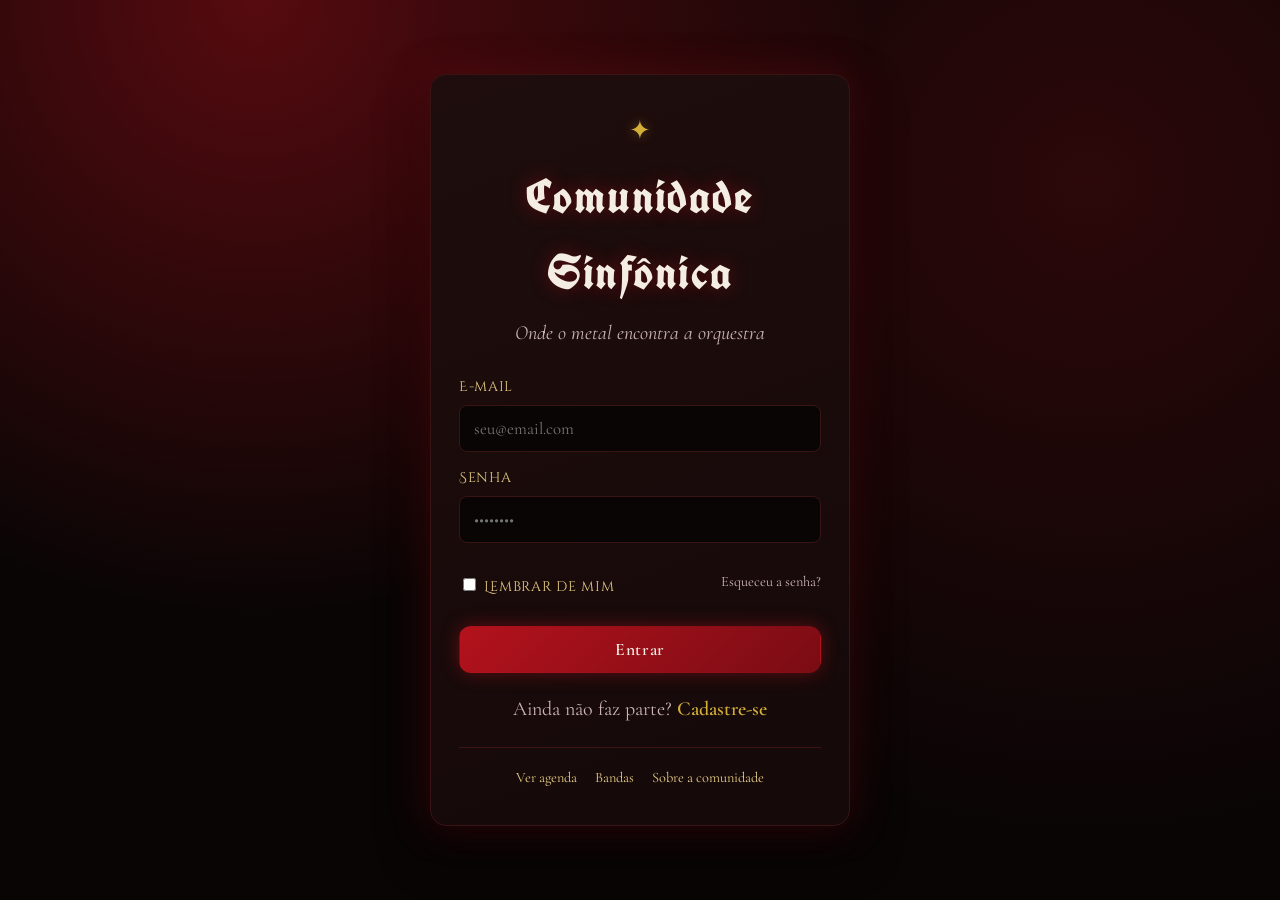
==== index.html @ da5e2d59 "Primeira versão: login, agenda, bandas, sobre e painel admin Co-Authored-By: Claude Sonnet 5 <norepl" ====
<!DOCTYPE html>
<html lang="pt-BR">
<head>
  <meta charset="UTF-8" />
  <meta name="viewport" content="width=device-width, initial-scale=1.0" />
  <title>Login — Comunidade Sinfônica</title>
  <meta name="description" content="Entre na Comunidade Sinfônica: agenda de shows, bandas e muito mais." />
  <link rel="icon" href="data:image/svg+xml,%3Csvg xmlns='http://www.w3.org/2000/svg' viewBox='0 0 64 64'%3E%3Ccircle cx='32' cy='32' r='30' fill='%230a0505' stroke='%23d4af37' stroke-width='3'/%3E%3Ctext x='32' y='43' font-size='30' text-anchor='middle' fill='%23d4af37'%3E%E2%99%AA%3C/text%3E%3C/svg%3E" />
  <link rel="preconnect" href="https://fonts.googleapis.com" />
  <link rel="preconnect" href="https://fonts.gstatic.com" crossorigin />
  <link href="https://fonts.googleapis.com/css2?family=UnifrakturCook:wght@700&family=Cinzel+Decorative:wght@400;700&family=Cormorant+Garamond:ital,wght@0,400;0,500;0,600;1,500&display=swap" rel="stylesheet" />
  <link rel="stylesheet" href="css/style.css" />
</head>
<body>
  <div class="login-page">
    <div class="login-card">
      <div class="brand">
        <span class="brand-symbol">✦</span>
        <h1 class="brand-title">Comunidade Sinfônica</h1>
        <p class="brand-subtitle">Onde o metal encontra a orquestra</p>
      </div>

      <!-- Login conectado ao backend em backend/app.py (rota /api/login) -->
      <form class="login-form" id="loginForm">
        <label for="email">E-mail</label>
        <input type="email" id="email" name="email" placeholder="seu@email.com" required />

        <label for="senha">Senha</label>
        <input type="password" id="senha" name="senha" placeholder="••••••••" required />

        <div class="form-row">
          <label class="checkbox">
            <input type="checkbox" name="lembrar" />
            Lembrar de mim
          </label>
          <a href="#" class="link-muted">Esqueceu a senha?</a>
        </div>

        <button type="submit" class="btn btn-primary">Entrar</button>
        <p class="form-message" id="loginMsg" role="status"></p>
      </form>

      <p class="signup-hint">Ainda não faz parte? <a href="cadastro.html" class="link-gold">Cadastre-se</a></p>

      <nav class="login-links">
        <a href="agenda.html">Ver agenda</a>
        <a href="bandas.html">Bandas</a>
        <a href="sobre.html">Sobre a comunidade</a>
      </nav>
    </div>
  </div>

  <script src="js/script.js"></script>
</body>
</html>
---- css/style.css ----
/* ===================================================
   Comunidade Sinfônica — estilos compartilhados
   Paleta: preto + vermelho, destaques em dourado/branco
   Tipografia: gótica (título) + serifada elegante (corpo)
   As cores principais estão nas variáveis abaixo.
=================================================== */

:root {
  --black: #0a0505;
  --black-2: #150909;
  --black-3: #1f0d0d;
  --red: #7a0c14;
  --red-bright: #b3121c;
  --red-glow: rgba(179, 18, 28, 0.45);
  --gold: #d4af37;
  --gold-soft: #e8cf85;
  --gold-glow: rgba(212, 175, 55, 0.35);
  --white: #f4ede4;
  --text-muted: #cbb4b4;
  --border: #3a1414;

  --font-title: 'UnifrakturCook', cursive;
  --font-heading: 'Cinzel Decorative', serif;
  --font-body: 'Cormorant Garamond', serif;

  --radius: 12px;
  --max-width: 1120px;
}

* {
  box-sizing: border-box;
}

html {
  scroll-behavior: smooth;
}

body {
  margin: 0;
  min-height: 100vh;
  background:
    radial-gradient(circle at 20% 0%, var(--red-glow), transparent 45%),
    radial-gradient(circle at 85% 20%, rgba(179, 18, 28, 0.2), transparent 50%),
    var(--black);
  color: var(--white);
  font-family: var(--font-body);
  font-size: 19px;
  line-height: 1.6;
}

img {
  max-width: 100%;
  display: block;
}

a {
  color: var(--gold-soft);
  text-decoration: none;
}

a:hover {
  color: var(--gold);
}

.container {
  max-width: var(--max-width);
  margin: 0 auto;
  padding: 0 20px;
}

h1, h2, h3 {
  font-family: var(--font-heading);
  color: var(--gold);
  letter-spacing: 0.03em;
  margin: 0 0 12px;
}

p {
  margin: 0 0 16px;
}

/* ---------- Botões ---------- */

.btn {
  display: inline-block;
  font-family: var(--font-body);
  font-size: 1.1rem;
  font-weight: 600;
  letter-spacing: 0.04em;
  padding: 12px 28px;
  border-radius: var(--radius);
  border: 1px solid transparent;
  cursor: pointer;
  transition: transform 0.15s ease, box-shadow 0.15s ease, background 0.15s ease;
  text-align: center;
}

.btn-primary {
  background: linear-gradient(135deg, var(--red-bright), var(--red));
  color: var(--white);
  box-shadow: 0 0 18px var(--red-glow);
}

.btn-primary:hover {
  transform: translateY(-2px);
  box-shadow: 0 0 26px var(--red-glow), 0 0 12px var(--gold-glow);
  color: var(--gold-soft);
}

.btn-outline {
  background: transparent;
  color: var(--gold);
  border-color: var(--gold);
}

.btn-outline:hover {
  background: var(--gold);
  color: var(--black);
  transform: translateY(-2px);
}

/* ---------- Cabeçalho / navegação ---------- */

.site-header {
  position: sticky;
  top: 0;
  z-index: 50;
  background: rgba(10, 5, 5, 0.92);
  backdrop-filter: blur(6px);
  border-bottom: 1px solid var(--border);
}

.site-header::before {
  content: "";
  display: block;
  height: 3px;
  background: linear-gradient(90deg, var(--red), var(--gold), var(--red));
}

.header-inner {
  max-width: var(--max-width);
  margin: 0 auto;
  padding: 14px 20px;
  display: flex;
  align-items: center;
  justify-content: space-between;
}

.logo {
  font-family: var(--font-title);
  font-size: 1.7rem;
  color: var(--white);
  letter-spacing: 0.02em;
}

.logo span {
  color: var(--gold);
}

.menu-toggle {
  display: flex;
  flex-direction: column;
  justify-content: center;
  gap: 5px;
  width: 38px;
  height: 34px;
  background: transparent;
  border: 1px solid var(--border);
  border-radius: 6px;
  cursor: pointer;
  padding: 0 7px;
}

.menu-toggle span {
  display: block;
  height: 2px;
  background: var(--gold);
  border-radius: 2px;
  transition: transform 0.2s ease, opacity 0.2s ease;
}

.menu-toggle.open span:nth-child(1) {
  transform: translateY(7px) rotate(45deg);
}

.menu-toggle.open span:nth-child(2) {
  opacity: 0;
}

.menu-toggle.open span:nth-child(3) {
  transform: translateY(-7px) rotate(-45deg);
}

.main-nav {
  display: flex;
  flex-direction: column;
  gap: 4px;
  position: absolute;
  top: 100%;
  left: 0;
  right: 0;
  background: var(--black-2);
  border-bottom: 1px solid var(--border);
  max-height: 0;
  overflow: hidden;
  transition: max-height 0.25s ease;
}

.main-nav.open {
  max-height: 320px;
}

.main-nav a {
  padding: 14px 24px;
  color: var(--white);
  border-top: 1px solid var(--border);
  font-family: var(--font-heading);
  font-size: 0.95rem;
}

.main-nav a:first-child {
  border-top: none;
}

.main-nav a:hover,
.main-nav a[aria-current="page"] {
  color: var(--gold);
  background: rgba(179, 18, 28, 0.15);
}

.nav-logout {
  color: var(--red-bright) !important;
}

.nav-admin {
  display: none;
}

.nav-admin.show {
  display: block;
}

.nav-greeting {
  display: block;
  padding: 12px 24px 0;
  color: var(--gold-soft);
  font-family: var(--font-body);
  font-style: italic;
  font-size: 0.95rem;
}

.nav-greeting:empty {
  display: none;
}

/* ---------- Rodapé ---------- */

.site-footer {
  border-top: 1px solid var(--border);
  margin-top: 60px;
  padding: 28px 20px;
  text-align: center;
  color: var(--text-muted);
  font-size: 0.95rem;
}

.site-footer a {
  color: var(--gold-soft);
}

/* ---------- Página de login ---------- */

.login-page {
  min-height: 100vh;
  display: flex;
  align-items: center;
  justify-content: center;
  padding: 32px 16px;
}

.login-card {
  width: 100%;
  max-width: 420px;
  background: linear-gradient(160deg, var(--black-3), var(--black-2));
  border: 1px solid var(--border);
  border-radius: 16px;
  padding: 36px 28px;
  box-shadow: 0 0 40px rgba(179, 18, 28, 0.25), 0 20px 50px rgba(0, 0, 0, 0.6);
}

.brand {
  text-align: center;
  margin-bottom: 28px;
}

.brand-symbol {
  display: inline-block;
  color: var(--gold);
  font-size: 1.6rem;
  margin-bottom: 6px;
  text-shadow: 0 0 12px var(--gold-glow);
}

.brand-title {
  font-family: var(--font-title);
  font-size: 2.6rem;
  margin: 0;
  color: var(--white);
  text-shadow: 0 0 18px var(--red-glow);
}

.brand-subtitle {
  color: var(--text-muted);
  font-style: italic;
  margin: 6px 0 0;
}

.login-form label,
.admin-form label {
  display: block;
  font-family: var(--font-heading);
  font-size: 0.85rem;
  color: var(--gold-soft);
  margin: 16px 0 6px;
  letter-spacing: 0.05em;
}

.login-form input[type="email"],
.login-form input[type="password"],
.login-form input[type="text"],
.admin-form input[type="text"],
.admin-form input[type="date"],
.admin-form input[type="time"],
.admin-form textarea {
  width: 100%;
  padding: 12px 14px;
  background: var(--black);
  border: 1px solid var(--border);
  border-radius: 8px;
  color: var(--white);
  font-family: var(--font-body);
  font-size: 1.05rem;
}

.admin-form textarea {
  resize: vertical;
  min-height: 60px;
}

.login-form input:focus,
.admin-form input:focus,
.admin-form textarea:focus {
  outline: none;
  border-color: var(--gold);
  box-shadow: 0 0 0 3px var(--gold-glow);
}

.form-row {
  display: flex;
  align-items: center;
  justify-content: space-between;
  gap: 10px;
  margin: 16px 0 22px;
  font-size: 0.9rem;
  flex-wrap: wrap;
}

.checkbox {
  display: flex;
  align-items: center;
  gap: 6px;
  color: var(--text-muted);
  font-family: var(--font-body);
  margin: 0;
}

.link-muted {
  color: var(--text-muted);
  font-size: 0.9rem;
}

.link-gold {
  color: var(--gold);
  font-weight: 600;
}

.link-gold:hover {
  color: var(--gold-soft);
  text-decoration: underline;
}

.login-form .btn {
  width: 100%;
}

.form-message {
  min-height: 0;
  margin-top: 14px;
  font-size: 0.9rem;
  color: var(--gold-soft);
  text-align: center;
  opacity: 0;
  transition: opacity 0.2s ease;
}

.form-message.show {
  opacity: 1;
}

.signup-hint {
  text-align: center;
  margin: 20px 0 0;
  color: var(--text-muted);
}

.login-links {
  display: flex;
  justify-content: center;
  gap: 18px;
  margin-top: 22px;
  padding-top: 18px;
  border-top: 1px solid var(--border);
  flex-wrap: wrap;
  font-size: 0.9rem;
}

/* ---------- Cabeçalho de página interna ---------- */

.page-hero {
  padding: 48px 0 24px;
  text-align: center;
}

.page-hero h1 {
  font-size: 2.4rem;
}

.page-hero p {
  color: var(--text-muted);
  max-width: 560px;
  margin: 0 auto;
}

main {
  padding-bottom: 40px;
}

/* ---------- Agenda de shows ---------- */

.shows-grid {
  max-width: var(--max-width);
  margin: 0 auto;
  padding: 10px 20px 20px;
  display: grid;
  grid-template-columns: 1fr;
  gap: 18px;
}

.show-card {
  display: flex;
  align-items: center;
  gap: 18px;
  background: linear-gradient(135deg, var(--black-3), var(--black-2));
  border: 1px solid var(--border);
  border-radius: var(--radius);
  padding: 18px;
  flex-wrap: wrap;
  transition: box-shadow 0.2s ease, transform 0.2s ease;
}

.show-card:hover {
  box-shadow: 0 0 24px var(--red-glow);
  transform: translateY(-2px);
}

.show-date {
  display: flex;
  flex-direction: column;
  align-items: center;
  justify-content: center;
  width: 64px;
  height: 64px;
  flex-shrink: 0;
  border: 1px solid var(--gold);
  border-radius: 10px;
  color: var(--gold);
}

.show-date .day {
  font-family: var(--font-heading);
  font-size: 1.4rem;
  line-height: 1;
}

.show-date .month {
  font-size: 0.75rem;
  letter-spacing: 0.1em;
}

.show-info {
  flex: 1;
  min-width: 180px;
}

.show-info h2 {
  font-size: 1.3rem;
  margin: 0 0 4px;
}

.show-venue,
.show-time {
  margin: 0;
  color: var(--text-muted);
  font-size: 0.98rem;
}

.show-obs {
  margin: 8px 0 0;
  color: var(--text-muted);
  font-size: 0.92rem;
  font-style: italic;
}

/* ---------- Bandas da comunidade ---------- */

.bands-grid {
  max-width: var(--max-width);
  margin: 0 auto;
  padding: 10px 20px 20px;
  display: grid;
  grid-template-columns: repeat(auto-fill, minmax(240px, 1fr));
  gap: 20px;
}

.band-card {
  background: linear-gradient(160deg, var(--black-3), var(--black-2));
  border: 1px solid var(--border);
  border-radius: var(--radius);
  padding: 24px 20px;
  text-align: center;
  transition: box-shadow 0.2s ease, transform 0.2s ease;
}

.band-card:hover {
  box-shadow: 0 0 24px var(--red-glow);
  transform: translateY(-3px);
}

.band-avatar {
  width: 64px;
  height: 64px;
  margin: 0 auto 14px;
  display: flex;
  align-items: center;
  justify-content: center;
  font-size: 1.8rem;
  background: var(--black);
  border: 1px solid var(--gold);
  border-radius: 50%;
}

.band-genre {
  color: var(--gold-soft);
  font-style: italic;
  font-size: 0.95rem;
  margin-bottom: 8px;
}

.band-desc {
  color: var(--text-muted);
  font-size: 0.98rem;
}

.band-instagram {
  display: inline-block;
  margin-top: 6px;
  font-size: 0.95rem;
}

/* ---------- Painel de administração ---------- */

.admin-section {
  max-width: var(--max-width);
  margin: 0 auto;
  padding: 10px 20px 40px;
  border-bottom: 1px solid var(--border);
}

.admin-section:last-of-type {
  border-bottom: none;
}

.admin-form {
  max-width: 760px;
  background: linear-gradient(160deg, var(--black-3), var(--black-2));
  border: 1px solid var(--border);
  border-radius: var(--radius);
  padding: 22px;
  margin: 16px 0 26px;
}

.admin-form .btn {
  margin-top: 18px;
}

.form-grid {
  display: grid;
  grid-template-columns: repeat(auto-fit, minmax(160px, 1fr));
  gap: 0 16px;
}

.admin-list {
  display: flex;
  flex-direction: column;
  gap: 10px;
}

.admin-list-item {
  display: flex;
  align-items: center;
  justify-content: space-between;
  gap: 12px;
  flex-wrap: wrap;
  background: var(--black-2);
  border: 1px solid var(--border);
  border-radius: 10px;
  padding: 12px 16px;
}

.admin-list-item .info {
  color: var(--text-muted);
  font-size: 0.98rem;
}

.admin-list-item .info strong {
  color: var(--gold-soft);
}

.btn-danger {
  background: transparent;
  border: 1px solid var(--red-bright);
  color: var(--red-bright);
  padding: 8px 18px;
  font-size: 0.9rem;
}

.btn-danger:hover {
  background: var(--red-bright);
  color: var(--white);
}

.empty-state {
  text-align: center;
  color: var(--text-muted);
  font-style: italic;
  padding: 20px;
}

/* ---------- Sobre ---------- */

.about-text {
  max-width: 720px;
  margin: 0 auto;
  padding: 0 20px 10px;
  text-align: center;
  color: var(--text-muted);
  font-size: 1.15rem;
}

.social-section {
  max-width: var(--max-width);
  margin: 30px auto 0;
  padding: 30px 20px 0;
  text-align: center;
  border-top: 1px solid var(--border);
}

.social-grid {
  display: grid;
  grid-template-columns: repeat(auto-fill, minmax(180px, 1fr));
  gap: 16px;
  margin-top: 20px;
}

.social-card {
  display: flex;
  flex-direction: column;
  align-items: center;
  gap: 8px;
  background: linear-gradient(160deg, var(--black-3), var(--black-2));
  border: 1px solid var(--border);
  border-radius: var(--radius);
  padding: 20px 12px;
  color: var(--white);
  font-family: var(--font-heading);
  font-size: 0.9rem;
  transition: box-shadow 0.2s ease, transform 0.2s ease, color 0.2s ease;
}

.social-card:hover {
  box-shadow: 0 0 20px var(--gold-glow);
  transform: translateY(-3px);
  color: var(--gold);
}

.social-icon {
  font-size: 1.6rem;
}

/* ===================================================
   Responsividade — tablets e celulares
=================================================== */

/* A partir de tablets (≥ 700px): navegação horizontal, sem hambúrguer */
@media (min-width: 700px) {
  .menu-toggle {
    display: none;
  }

  .main-nav {
    position: static;
    flex-direction: row;
    max-height: none;
    overflow: visible;
    background: transparent;
    border-bottom: none;
  }

  .main-nav a {
    border-top: none;
    padding: 8px 14px;
  }

  .nav-greeting {
    padding: 8px 14px;
    display: flex;
    align-items: center;
  }

  .show-card {
    flex-wrap: nowrap;
  }
}

/* Telas maiores: mais respiro e fontes um pouco maiores */
@media (min-width: 1000px) {
  body {
    font-size: 20px;
  }

  .page-hero h1 {
    font-size: 2.8rem;
  }

  .brand-title {
    font-size: 3rem;
  }
}

/* Celulares pequenos: reduz paddings e fontes */
@media (max-width: 420px) {
  .login-card {
    padding: 26px 18px;
  }

  .brand-title {
    font-size: 2.1rem;
  }

  .page-hero h1 {
    font-size: 1.9rem;
  }

  .show-card {
    padding: 14px;
  }

  body {
    font-size: 17px;
  }
}
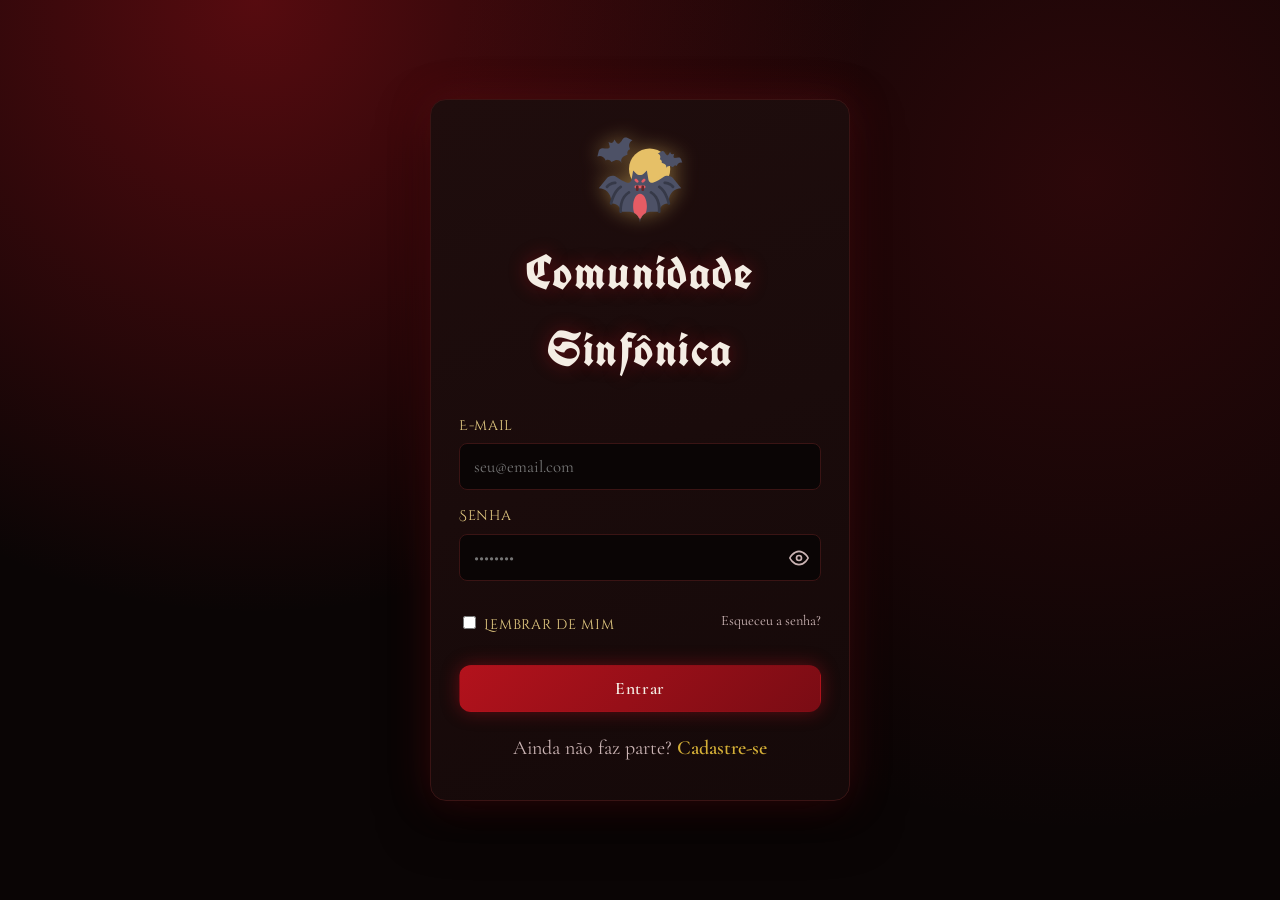
==== commit eb22c7fd: "Anima o morcego da tela de login com o SVG enviado, mantendo cores originais Substitui o simbolo est" ====
--- a/index.html
+++ b/index.html
@@ -15,9 +15,51 @@
   <div class="login-page">
     <div class="login-card">
       <div class="brand">
-        <span class="brand-symbol">✦</span>
+        <svg class="bat-icon-2" viewBox="0 0 512 512" xmlns="http://www.w3.org/2000/svg" aria-hidden="true">
+          <g class="bat2-float">
+          <g class="bat2-flutter">
+            <circle cx="312" cy="192" fill="#E6C067" r="120" />
+            <path d="M450.096,247.895c-14.646-17.901-40.718-21.26-59.424-7.656h0c-17.457,12.696-36.409,23.016-56.353,30.769  c-12.844,4.993-27.021-3.223-29.287-16.816L296,200l-17.584,17.584c-12.38,12.38-32.452,12.38-44.832,0L216,200l-9.032,54.189  c-2.288,13.726-16.632,21.758-29.595,16.699c-19.832-7.74-38.678-18.018-56.045-30.649h0c-18.706-13.604-44.777-10.245-59.424,7.656  L16,304h0c39.764,0,72,32.235,72,72v16h8c26.51,0,48,21.49,48,48l0,0h48c35.346,0,64,28.654,64,64c0-35.346,28.654-64,64-64h48l0,0  c0-26.51,21.49-48,48-48h8v-16c0-39.764,32.235-72,72-72h0L450.096,247.895z" fill="#4D5166" />
+            <path class="bat2-sparkle" d="M181.449,10.068c-9.722-4.741-21.455-1.071-26.742,8.366l0,0c-4.934,8.807-10.968,16.897-17.925,24.09  c-4.48,4.633-12.11,3.914-15.73-1.418L106.619,19.85l-4.032,10.908c-2.839,7.68-11.366,11.605-19.046,8.766l-10.908-4.032  l6.758,24.787c1.712,6.279-2.812,12.495-9.308,12.881c-9.938,0.59-19.955-0.092-29.803-2.063l0,0  C29.673,68.975,19.254,75.5,16.532,85.969L8,118.78l0,0c16.893-7.775,36.891-0.383,44.666,16.51l3.128,6.797l3.399-1.564  c11.262-5.183,24.594-0.255,29.777,11.007l0,0l20.392-9.385c15.016-6.911,32.792-0.34,39.703,14.676  c-6.911-15.016-0.34-32.792,14.676-39.703l20.392-9.385l0,0c-5.183-11.262-0.255-24.594,11.007-29.777l3.399-1.564l-3.128-6.797  c-7.775-16.893-0.383-36.891,16.51-44.666l0,0L181.449,10.068z" fill="#4D5166" />
+            <path class="bat2-sparkle bat2-sparkle-atraso" d="M494.822,134.447c-2.272-6.978-9.595-10.971-16.692-9.1l0,0c-6.623,1.746-13.414,2.618-20.204,2.616  c-4.373-0.001-7.62-4.061-6.726-8.342l3.563-17.064l-7.223,3.177c-5.085,2.237-11.021-0.072-13.257-5.157l-3.177-7.223  l-8.904,14.986c-2.256,3.796-7.421,4.521-10.673,1.533c-4.974-4.57-9.365-9.778-13.047-15.511l0,0  c-3.967-6.175-12.063-8.181-18.453-4.572L360,101.101l0,0c11.759,4.574,17.583,17.815,13.009,29.574l-1.841,4.731l2.366,0.92  c7.839,3.05,11.722,11.877,8.673,19.716l0,0l14.194,5.522c10.452,4.066,15.629,15.836,11.563,26.288  c4.066-10.452,15.836-15.629,26.288-11.563l14.194,5.522l0,0c3.05-7.839,11.877-11.722,19.716-8.673l2.366,0.92l1.841-4.731  c4.574-11.759,17.815-17.583,29.574-13.009l0,0L494.822,134.447z" fill="#4D5166" />
+            <g>
+              <path d="M272,272c-2.047,0-4.095-0.781-5.657-2.343c-3.125-3.125-3.125-8.189,0-11.314l8-8   c3.124-3.123,8.189-3.123,11.313,0c3.125,3.125,3.125,8.189,0,11.314l-8,8C276.095,271.219,274.047,272,272,272z" fill="#E65C64" />
+            </g>
+            <g>
+              <path d="M240,272c-2.047,0-4.095-0.781-5.657-2.343l-8-8c-3.125-3.125-3.125-8.189,0-11.314   c3.124-3.123,8.189-3.123,11.313,0l8,8c3.125,3.125,3.125,8.189,0,11.314C244.095,271.219,242.047,272,240,272z" fill="#E65C64" />
+            </g>
+            <g>
+              <path d="M280,304h-48c-4.418,0-8-3.582-8-8s3.582-8,8-8h48c4.418,0,8,3.582,8,8S284.418,304,280,304z" fill="#E65C64" />
+            </g>
+            <g>
+              <path d="M272,320c-4.418,0-8-3.582-8-8v-16c0-4.418,3.582-8,8-8s8,3.582,8,8v16C280,316.418,276.418,320,272,320z" fill="#64282B" />
+            </g>
+            <g>
+              <path d="M240,320c-4.418,0-8-3.582-8-8v-16c0-4.418,3.582-8,8-8s8,3.582,8,8v16C248,316.418,244.418,320,240,320z" fill="#64282B" />
+            </g>
+            <g>
+              <path d="M88.007,400c-0.576,0-1.16-0.062-1.746-0.193c-4.311-0.96-7.029-5.23-6.071-9.542   c0.684-3.077,17.234-75.648,59.693-101.125c3.79-2.273,8.703-1.044,10.976,2.744c2.273,3.789,1.045,8.703-2.744,10.977   c-36.549,21.929-52.154,90.191-52.308,90.879C94.977,397.465,91.672,400,88.007,400z" fill="#363948" />
+            </g>
+            <g>
+              <path d="M143.99,448.001c-4.06,0-7.538-3.079-7.951-7.205c-0.086-0.866-2.062-21.51,3.128-46.428   c7.023-33.709,23.919-59.061,48.863-73.314c3.836-2.189,8.724-0.859,10.915,2.978c2.192,3.836,0.859,8.723-2.977,10.915   c-50.903,29.087-44.084,103.51-44.009,104.258c0.439,4.396-2.768,8.316-7.165,8.756   C144.525,447.987,144.256,448.001,143.99,448.001z" fill="#363948" />
+            </g>
+            <g>
+              <path d="M423.993,400.002c-3.667,0-6.974-2.538-7.802-6.267c-0.202-0.899-15.815-68.98-52.307-90.875   c-3.789-2.273-5.017-7.188-2.744-10.977c2.273-3.789,7.185-5.017,10.976-2.744c42.459,25.477,59.01,98.048,59.693,101.125   c0.958,4.312-1.761,8.586-6.074,9.545C425.151,399.939,424.567,400.002,423.993,400.002z" fill="#363948" />
+            </g>
+            <g>
+              <path d="M368.01,448.001c-0.267,0-0.535-0.014-0.806-0.041c-4.394-0.439-7.6-4.354-7.166-8.747l0,0   c0.073-0.749,6.735-75.271-44.008-104.267c-3.836-2.192-5.169-7.079-2.977-10.915s7.078-5.167,10.915-2.978   c24.943,14.254,41.84,39.605,48.863,73.314c5.191,24.918,3.215,45.562,3.128,46.428   C375.548,444.922,372.069,448.001,368.01,448.001z" fill="#363948" />
+            </g>
+            <path d="M296,408c0,14.72-2.46,28.41-6.67,39.81c-12.74,6.97-22.85,18.15-28.46,31.66c-1.6,0.35-3.22,0.53-4.87,0.53  s-3.27-0.18-4.87-0.53c-5.61-13.51-15.72-24.69-28.46-31.66c-4.21-11.4-6.67-25.09-6.67-39.81c0-39.76,17.91-72,40-72  S296,368.24,296,408z" fill="#E65C64" />
+            <g>
+              <path d="M448.007,304.001c-2.585,0-5.122-1.251-6.664-3.563c-13.356-20.034-41.089-20.436-41.368-20.438   c-4.408-0.027-7.977-3.616-7.963-8.024c0.013-4.409,3.579-7.976,7.987-7.976c1.481,0,36.49,0.313,54.656,27.562   c2.451,3.676,1.458,8.644-2.219,11.094C451.074,303.565,449.532,304.001,448.007,304.001z" fill="#363948" />
+            </g>
+            <g>
+              <path d="M63.993,304.001c-1.525,0-3.066-0.436-4.43-1.345c-3.676-2.45-4.67-7.418-2.219-11.094   C75.51,264.313,110.519,264,112,264c4.418,0,8,3.582,8,8c0,4.411-3.57,7.988-7.979,8c-0.421,0.004-28.044,0.456-41.365,20.438   C69.115,302.75,66.578,304.001,63.993,304.001z" fill="#363948" />
+            </g>
+          </g>
+          </g>
+        </svg>
         <h1 class="brand-title">Comunidade Sinfônica</h1>
-        <p class="brand-subtitle">Onde o metal encontra a orquestra</p>
       </div>
 
       <!-- Login conectado ao backend em backend/app.py (rota /api/login) -->
@@ -26,14 +68,20 @@
         <input type="email" id="email" name="email" placeholder="seu@email.com" required />
 
         <label for="senha">Senha</label>
-        <input type="password" id="senha" name="senha" placeholder="••••••••" required />
+        <div class="password-field">
+          <input type="password" id="senha" name="senha" placeholder="••••••••" required />
+          <button type="button" class="toggle-senha" data-target="senha" aria-label="Mostrar senha">
+            <svg class="icone-olho-aberto" viewBox="0 0 24 24" fill="none" stroke="currentColor" stroke-width="2" stroke-linecap="round" stroke-linejoin="round"><path d="M1 12s4-8 11-8 11 8 11 8-4 8-11 8-11-8-11-8z" /><circle cx="12" cy="12" r="3" /></svg>
+            <svg class="icone-olho-fechado" viewBox="0 0 24 24" fill="none" stroke="currentColor" stroke-width="2" stroke-linecap="round" stroke-linejoin="round" hidden><path d="M17.94 17.94A10.94 10.94 0 0 1 12 20c-7 0-11-8-11-8a20.87 20.87 0 0 1 5.06-5.94M9.9 4.24A10.94 10.94 0 0 1 12 4c7 0 11 8 11 8a20.87 20.87 0 0 1-2.16 3.19m-6.72-1.07a3 3 0 1 1-4.24-4.24" /><line x1="1" y1="1" x2="23" y2="23" /></svg>
+          </button>
+        </div>
 
         <div class="form-row">
           <label class="checkbox">
             <input type="checkbox" name="lembrar" />
             Lembrar de mim
           </label>
-          <a href="#" class="link-muted">Esqueceu a senha?</a>
+          <a href="esqueci-senha.html" class="link-muted">Esqueceu a senha?</a>
         </div>
 
         <button type="submit" class="btn btn-primary">Entrar</button>
@@ -42,11 +90,7 @@
 
       <p class="signup-hint">Ainda não faz parte? <a href="cadastro.html" class="link-gold">Cadastre-se</a></p>
 
-      <nav class="login-links">
-        <a href="agenda.html">Ver agenda</a>
-        <a href="bandas.html">Bandas</a>
-        <a href="sobre.html">Sobre a comunidade</a>
-      </nav>
+      
     </div>
   </div>
 
--- a/css/style.css
+++ b/css/style.css
@@ -299,6 +299,75 @@
   font-size: 1.6rem;
   margin-bottom: 6px;
   text-shadow: 0 0 12px var(--gold-glow);
+}
+
+.bat-icon-2 {
+  width: 88px;
+  height: auto;
+  display: block;
+  margin: 0 auto 10px;
+  filter: drop-shadow(0 0 10px rgba(230, 192, 103, 0.45));
+  overflow: visible;
+}
+
+/* Duas animações separadas em dois <g> aninhados — se fossem no mesmo
+   elemento, a segunda animação de "transform" cancelaria a primeira. */
+.bat2-float {
+  transform-box: view-box;
+  transform-origin: 256px 260px;
+  animation: morcego2-flutuar 2.8s ease-in-out infinite;
+}
+
+.bat2-flutter {
+  transform-box: view-box;
+  transform-origin: 256px 260px;
+  animation: morcego2-farfalhar 0.55s ease-in-out infinite;
+}
+
+@keyframes morcego2-flutuar {
+  0%, 100% {
+    transform: translateY(0);
+  }
+  50% {
+    transform: translateY(-10px);
+  }
+}
+
+/* achata levemente na horizontal — sugere o movimento das asas sem separar o traçado */
+@keyframes morcego2-farfalhar {
+  0%, 100% {
+    transform: scaleX(1);
+  }
+  50% {
+    transform: scaleX(0.93);
+  }
+}
+
+.bat2-sparkle {
+  transform-box: fill-box;
+  transform-origin: center;
+  animation: morcego2-brilho 1.6s ease-in-out infinite;
+}
+
+.bat2-sparkle-atraso {
+  animation-delay: 0.4s;
+}
+
+@keyframes morcego2-brilho {
+  0%, 100% {
+    opacity: 1;
+  }
+  50% {
+    opacity: 0.35;
+  }
+}
+
+@media (prefers-reduced-motion: reduce) {
+  .bat2-float,
+  .bat2-flutter,
+  .bat2-sparkle {
+    animation: none;
+  }
 }
 
 .brand-title {
@@ -355,6 +424,44 @@
   box-shadow: 0 0 0 3px var(--gold-glow);
 }
 
+.password-field {
+  position: relative;
+}
+
+.password-field input[type="password"],
+.password-field input[type="text"] {
+  padding-right: 46px;
+}
+
+.toggle-senha {
+  position: absolute;
+  top: 0;
+  right: 0;
+  bottom: 0;
+  width: 44px;
+  display: flex;
+  align-items: center;
+  justify-content: center;
+  background: transparent;
+  border: none;
+  color: var(--text-muted);
+  cursor: pointer;
+}
+
+.toggle-senha:hover {
+  color: var(--gold);
+}
+
+.toggle-senha svg {
+  width: 20px;
+  height: 20px;
+}
+
+/* o atributo "hidden" nem sempre esconde <svg> sozinho em todo navegador */
+.toggle-senha svg[hidden] {
+  display: none;
+}
+
 .form-row {
   display: flex;
   align-items: center;
@@ -554,9 +661,15 @@
   align-items: center;
   justify-content: center;
   font-size: 1.8rem;
+  color: var(--gold);
   background: var(--black);
   border: 1px solid var(--gold);
   border-radius: 50%;
+}
+
+.band-avatar svg {
+  width: 32px;
+  height: 32px;
 }
 
 .band-genre {
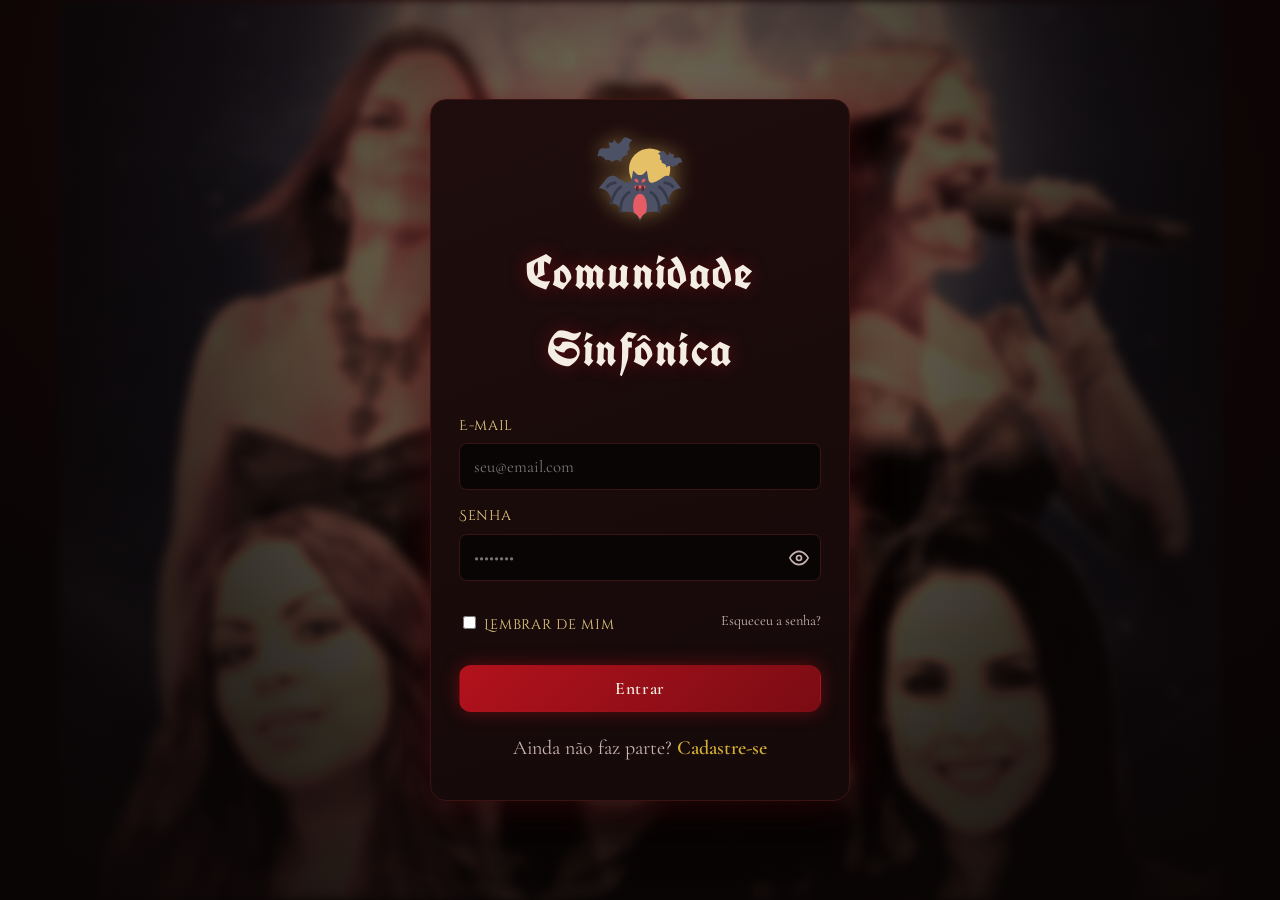
==== commit b6f1782f: "Corrige corte da imagem de fundo no login (contain em vez de cover) background-size: cover ampliava " ====
--- a/index.html
+++ b/index.html
@@ -13,6 +13,7 @@
 </head>
 <body>
   <div class="login-page">
+    <img class="login-bg-img" src="assets/images/musas-login.png" alt="" aria-hidden="true" />
     <div class="login-card">
       <div class="brand">
         <svg class="bat-icon-2" viewBox="0 0 512 512" xmlns="http://www.w3.org/2000/svg" aria-hidden="true">
--- a/css/style.css
+++ b/css/style.css
@@ -271,11 +271,42 @@
 /* ---------- Página de login ---------- */
 
 .login-page {
+  position: relative;
   min-height: 100vh;
   display: flex;
   align-items: center;
   justify-content: center;
   padding: 32px 16px;
+  overflow: hidden;
+  isolation: isolate;
+}
+
+/* imagem de fundo desfocada e recolorida pro tema (esconde a baixa
+   resolução da foto original e evita o azul dela brigar com o vermelho).
+   É uma <img> de verdade (não background-image) com object-fit: contain,
+   pra garantir que o colágio inteiro apareça sem cortar ninguém. */
+.login-bg-img {
+  position: absolute;
+  top: 0;
+  left: 50%;
+  transform: translateX(-50%);
+  width: 100%;
+  height: 100%;
+  object-fit: contain;
+  object-position: center 5%;
+  filter: blur(5px) grayscale(0.3) sepia(0.65) saturate(1.8) hue-rotate(-20deg) brightness(0.8);
+  opacity: 0.9;
+  z-index: -2;
+  pointer-events: none;
+}
+
+/* escurece só o suficiente pra garantir contraste do card, sem apagar a imagem nas bordas */
+.login-page::after {
+  content: "";
+  position: absolute;
+  inset: 0;
+  background: radial-gradient(circle at 50% 32%, rgba(10, 5, 5, 0.25), rgba(10, 5, 5, 0.8) 62%, var(--black) 100%);
+  z-index: -1;
 }
 
 .login-card {
